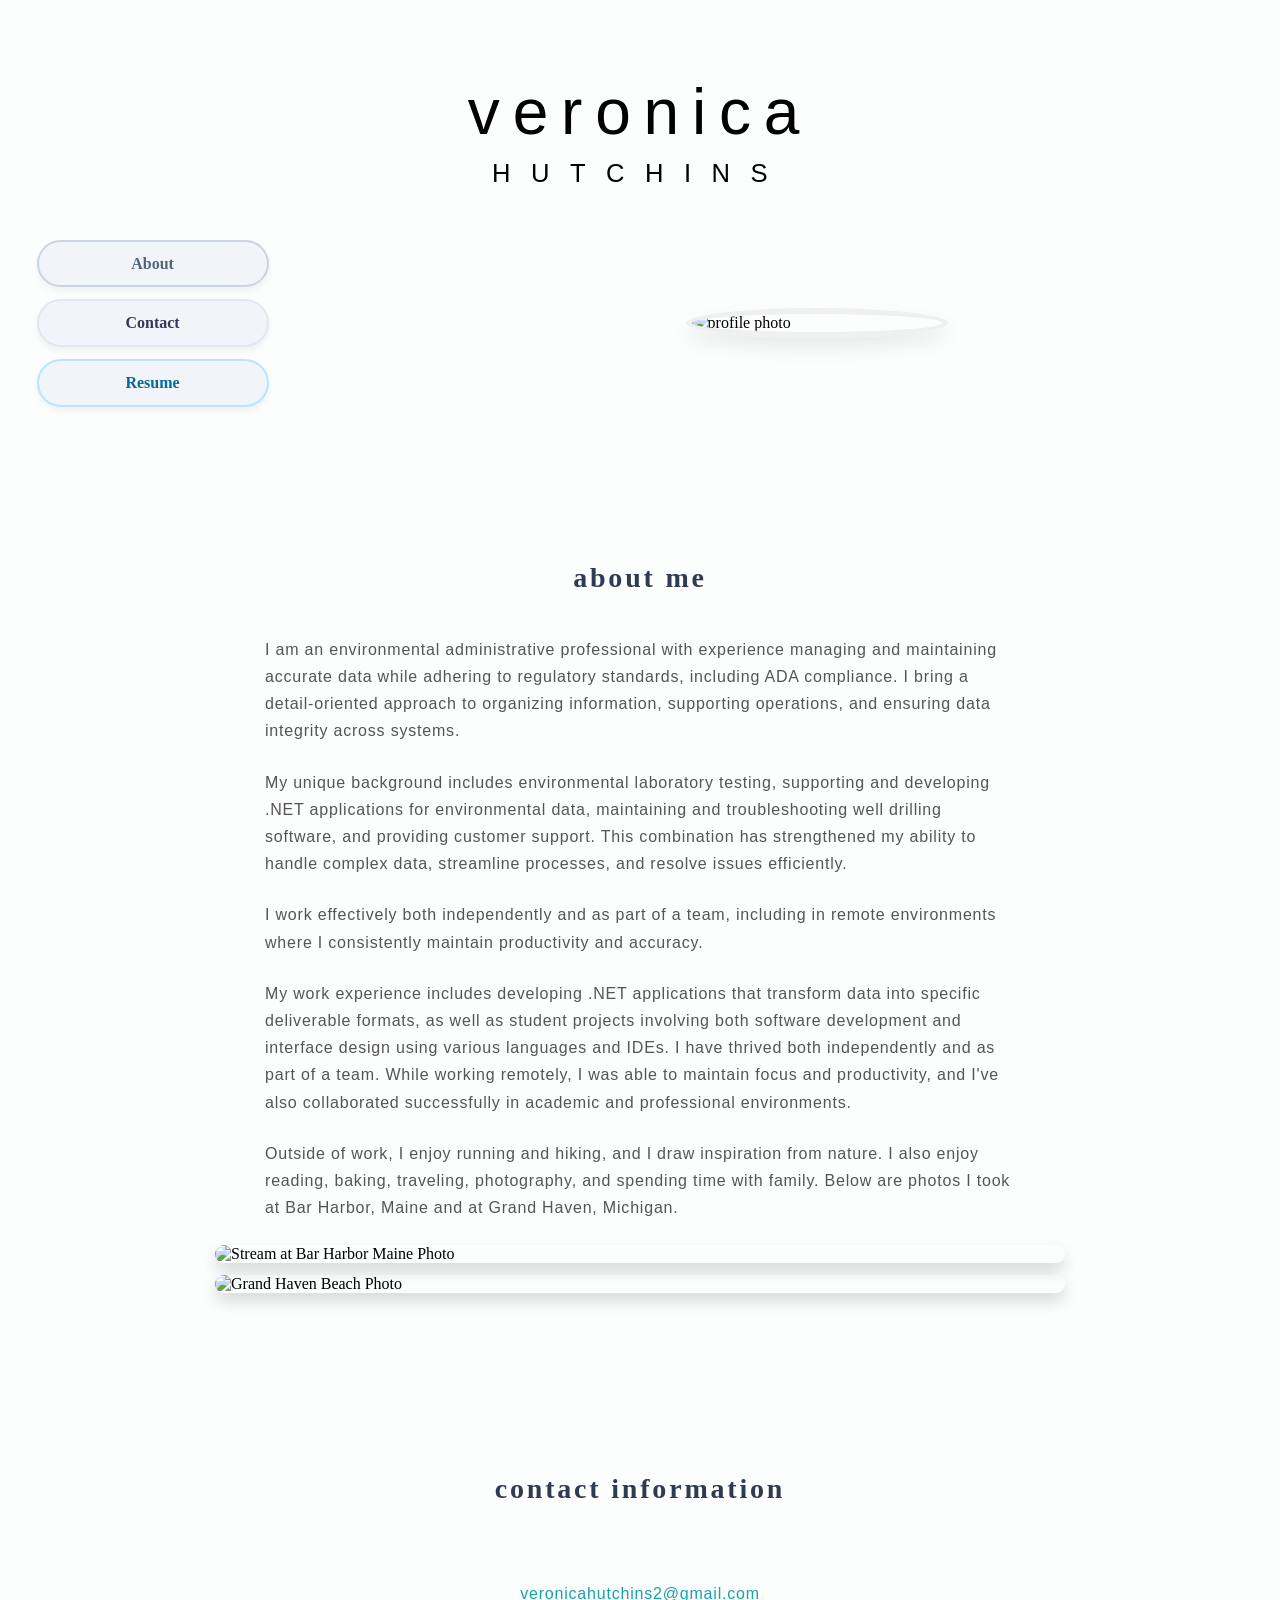
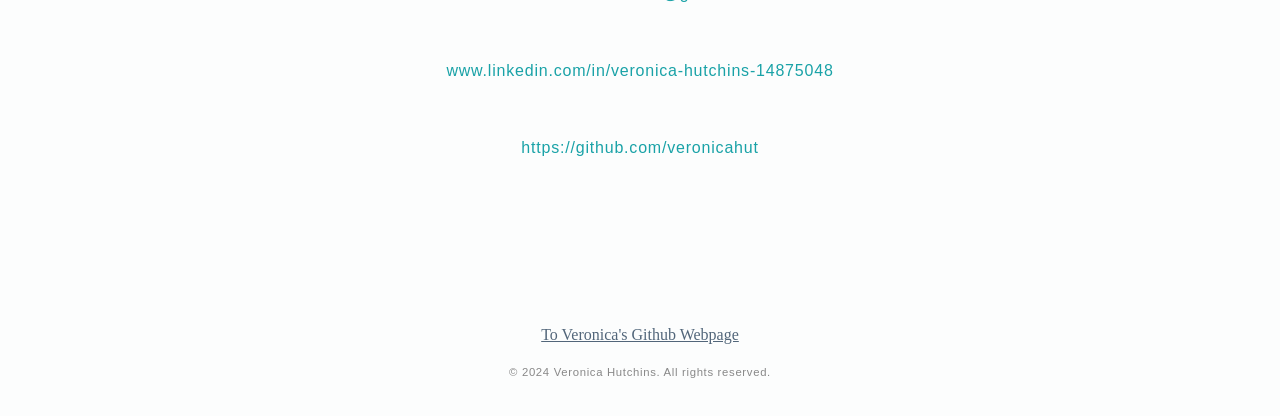
==== adminPortfolio.html @ f2c82a0c "update notes in portfolio pages" ====
<!--
  ADMIN PORTFOLIO HOME PAGE
  title: adminPortfolio.html
  author: Veronica Hutchins
  date: 11/19/2022
  note: administrative assistant portfolio index page
--> 
<!doctype html>
<html lang="en">

  <head>
    <meta charset="UTF-8">
    <title>Administrative Portfolio</title>
    <meta name="viewport" content="width=device-width, initial-scale=1">
    <link rel="stylesheet" href="styles/portfolio_home.css">  
  </head>

  <body class="homepage">

    <h1>
        <span>veronica </span>
        <span id="lastname">hutchins</span>
    </h1>

    <main>
        <!-- HOME SECTION -->
        <section id="maincontent">

            <div id="innercontainer">

                <nav id="homenav" class="portfolio-nav">
                    <a href="#aboutsect" id="linka" class="nav-btn">About</a>
                    <a href="#contactsect" id="linkc" class="nav-btn">Contact</a>
                    <a href="adminResume.html" id="linkr" class="nav-btn">Resume</a>
                    <!-- <a href="adminSamples.html" id="links" class="nav-btn">Samples</a> -->
                </nav>
            </div>

            <div id="im">
                <img src="images/profile.jpg" alt="profile photo">
            </div>

        </section>

        <!-- ABOUT SECTION -->
        <section id="aboutsect">

            <h2 id="aboutheader">about me</h2>

            <p>
                I am an environmental administrative professional with experience managing and 
                maintaining accurate data while adhering to regulatory standards, including ADA compliance. 
                I bring a detail-oriented approach to organizing information, supporting operations, 
                and ensuring data integrity across systems. 
            </p> 
            <p>
                My unique background includes environmental laboratory testing, supporting and developing .NET 
                applications for environmental data, maintaining and troubleshooting well drilling software, 
                and providing customer support. This combination has strengthened my ability to handle 
                complex data, streamline processes, and resolve issues efficiently. 
            </p>
            <p>
                I work effectively both independently and as part of a team, including in remote environments where I 
                consistently maintain productivity and accuracy.
            </p>
            <p>
                My work experience includes developing .NET applications that transform data into specific 
                deliverable formats, as well as student projects involving both software development and 
                interface design using various languages and IDEs. I have thrived both independently and as 
                part of a team. While working remotely, I was able to maintain focus and productivity, and 
                I've also collaborated successfully in academic and professional environments.
            </p> 
            <p>
                Outside of work, I enjoy running and hiking, and I draw inspiration from nature. I also enjoy reading, 
                baking, traveling, photography, and spending time with family. Below are photos I took at Bar Harbor, 
                Maine and at Grand Haven, Michigan.
            </p>

            <aside class="photo-container"> 
                <picture>
                    <img src="images/BarHarborMaine_20231014.jpg" alt="Stream at Bar Harbor Maine Photo">
                </picture>                                
                <picture>
                    <img src="images/GrandHaven20240221.jpg" alt="Grand Haven Beach Photo">
                </picture>                
            </aside>

        </section>

         <!-- CONTACT SECTION -->
        <section id="contactsect">

            <h2 id="contactheader">contact information</h2>
            <br>

            <p id="email">
                <a href="mailto:veronicahutchins2@gmail.com">veronicahutchins2@gmail.com</a>
            </p> 
            <br>

            <p id="linkedin">
                <a href="https://www.linkedin.com/in/veronica-hutchins-14875048">www.linkedin.com/in/veronica-hutchins-14875048</a>
            </p> 
            <br>

            <p id="github">
                <a href="https://github.com/veronicahut">https://github.com/veronicahut</a>
            </p>
            <br>

        </section>

        <footer>
            <div id="homesite">
                <br/>
                <a href="https://veronicahut.github.io/HTML_CSS_Project/index.html">To Veronica's Github Webpage</a>
            </div>
            <p>
                <small>
                    &copy; 2024 Veronica Hutchins. All rights reserved.
                </small>           
            </p>
            <br>
        </footer>

    </main>
    <script src="scripts/brightnessAnimation.js"></script>
</body>
</html>
---- styles/portfolio_home.css ----
/* 
  title: portfolio_home.css
  author: Veronica Hutchins
  date: 11/19/2022
  note: home page styles
*/
@charset "UTF-8";

.homepage { 
    border: none;
    background-color: #fcfdfd;
}

h1 {
    font-family: 'Segoe UI', Tahoma, Geneva, Verdana, sans-serif;
    padding: 0.5em;
    text-align: center;
    font-size: clamp(2rem, 10vw, 4rem);
    font-weight: 300;
    letter-spacing: 0.2em;
    margin-bottom: 0;
}

#lastname {
    display: block;
    text-transform: uppercase;
    font-size: 0.4em;
    letter-spacing: 0.8em;
    margin-top: 10px;
}

p {
    font-family: 'Segoe UI', Tahoma, Geneva, Verdana, sans-serif;
    text-align: center;
    font-size: 1rem;
    letter-spacing: 0.05em;
    line-height: 1.7;
    color: #555;
    margin: 0.5em auto;
}

/* --- Profile Image and Container Styling --- */
#maincontent {
    display: flex;
    flex-direction: column-reverse; /* Profile Picture on top on Mobile devices */
    align-items: center;
    justify-content: center;
    gap: 2em;
    width: 100%;
    margin: 0 auto;
}

#innercontainer {
    margin: 0; 
}

#im {
    display: flex;
    justify-content: center;
    width: 100%;
}

#im img {
    /* width: 100%; */
    /* max-width: 250px;  */
    /* min-width: 160px;  */
    width: clamp(160px, 25vw, 250px);
    height: auto;
    border-radius: 50%;
    border: 6px solid #f0f0f0;
    box-shadow: 0 10px 20px rgba(0,0,0,0.08);
    transition: width 0.2s ease; /* Smooth visual resize scaling */
}

/* --- Navigation & Interactive UI Buttons --- */
#homenav {
    display: flex;
    flex-direction: row;
    flex-wrap: wrap;
    justify-content: center;
    gap: 12px;
    width: 100%;
}

.nav-btn { 	
    display: inline-block; 	
    /* width: 180px; */
    flex: 1 1 150px;
    max-width: 180px;
    text-align: center;
    border: 2px solid transparent; 
    padding: 0.8em 1.5em; 	
    border-radius: 25px; 
    font-size: 1rem;
    font-weight: 600;
    text-decoration: none;
    transition: all 0.3s ease; 
    box-shadow: 0 4px 6px rgba(0,0,0,0.05); 
    background-color: #f1f5f9;
}

/* Link Color Palettes */
#linka { color: #52667a; border-color: #cbd5e1; } 
#linkr { color: #026999; border-color: #bae6fd; } 
#linkc { color: #373758; border-color: #e2e8f0; } 
#links { color: #1818af; border-color: #b7dbef; } 

.nav-btn:hover {
    transform: translateY(-3px); 
    box-shadow: 0 6px 12px rgba(0,0,0,0.12); 
    filter: brightness(1.05); 
}

/* --- Sections Layout --- */
#maincontent {
    padding: 20px;
}

#aboutsect {
    max-width: 850px;
    margin: 3% auto 0%;
    padding: 1.5em;
}

#contactsect { 
    margin-top: 0;
    margin-bottom: 3%;
}

#aboutheader, #contactheader {
    text-align: center;
    font-size: 1.75em;
    margin-bottom: 1.5em;
    letter-spacing: 0.1em;
    color: #2f3b52;
}

#aboutsect p {
    text-align: left;
    max-width: 750px;
    margin-bottom: 1.5em;
}

#contactsect p {
    margin: 1rem auto;
}

/* --- Gallery Layout --- */
/* Center Image Container Gallery */
.gallery-container {
    display: grid;
    grid-template-columns: 1fr; /* Stacks vertically into 1 column on small screens */
    gap: 20px;
    margin-top: 2.5rem;
    width: 100%;
}

/* Show credit only when hovering over the photo container */
.credit-text {
    color: #0e0c6f;
    padding: 4px 8px;
    font-size: 0.8rem;
    text-align: left;
    opacity: 0; /* Hidden by default */
    transition: opacity 0.3s ease;
}

.gallery-container:hover .credit-text {
    opacity: 1; /* Unhide */
    transition: opacity 0.3s ease;
}

.photo-container picture,
.photo-container img {
    width: 100%;
    max-width: 100%;
    height: auto;        /* Strips out fixed heights to show the full picture */
    display: block;
    border-radius: 12px; /* Keeps your clean rounded borders */
    box-shadow: 0 8px 16px rgba(0,0,0,0.08);
    object-fit: contain; /* Displays the full uncropped content bounds */
}

.photo-container {
    align-items: center;
}

picture {
    margin-bottom: 0.75em;
}

/* Handle mobile sized screen #photo img */
img {
    width: 100%;
    height: auto;
    border-radius: 12px;
    box-shadow: 0 10px 20px rgba(0,0,0,0.08);     
}

/* Small Responsive Sizing Config for Images */
.gallery-container picture, 
.gallery-container img {
    width: 100%; /* Span width of grid */
    max-width: 100%; /* Scale to screen size */
    height: 250px;
    border-radius: 12px;
    box-shadow: 0 8px 16px rgba(0,0,0,0.08);
    object-fit: cover; /* Prevent stretching */
}

/* --- Footer --- */
#contactsect a {
    color: #19a2a7;
    text-decoration: none;
    padding: 0.4em 0.8em;
    border-radius: 12px;
    transition: all 0.3s ease;
    word-break: break-all;
}

#contactsect a:hover {
    color: #ffffff;
    background-color: #19a2a7;
}

#homesite {
    text-align: center;
    margin: 2rem auto 1rem;
}

#homesite a {
    color: #52667a;
    font-weight: 500;
}

footer p {
    font-size: 0.85rem;
    color: #888;
}

/* --- Base Mobile Styles (Phones: Less than 600px wide) --- */
#maincontent {
    display: flex;
    flex-direction: column-reverse; /* Keeps image on top for small phones */
    align-items: center;
    justify-content: center;
    /* padding: 20px; */
    gap: 2rem;
    width: 100%;
    margin: 0 auto;
}

/* --- Media Queries --- */

/* --- Media Query for Tablets (Between 600px and 992px wide) --- */
@media screen and (min-width: 600px) and (max-width: 992px) {
    #maincontent { 
        gap: 2.5rem;
    }

     #innercontainer {
        margin: auto;
    }
}

/* --- Media Queries (Tablet / Desktop - 768px and above) --- */
@media screen and (min-width: 768px) {
    /* Automatically splits into two equal side-by-side columns */
    .gallery-container {
        grid-template-columns: repeat(2, 1fr); 
        gap: 30px;
    }

    .gallery-container picture, 
    .gallery-container img {
        height: 300px; /* Slightly taller aspect frame on larger screens */
    }    

     .gallery-container {
        width: 100%;
        height: auto;
        aspect-ratio: 4 / 3; /* Automatically balances width and height to minimize landscape cropping */
        object-fit: cover;
    }

    .photo-container {
        /* height: auto;
        aspect-ratio: auto;
        align-items: center; */
        grid-template-columns: repeat(2, 1fr); /* Splits into side-by-side columns */
        gap: 30px;
        align-items: center;
    }   
}

/* --- Media Query for Desktop (993px wide and up) --- */
@media screen and (min-width: 993px) {
    #maincontent {
        flex-direction: row; /* Returns to side-by-side alignment on large screens */
        align-items: center;
        justify-content: center;
        gap: 4rem;
        margin: auto;
    }

    #im img {
        max-width: 250px;
    }

    #homenav {
        flex-direction: row;
    }

    #aboutsect, #contactsect {
        margin: 5rem auto;
        padding: 2rem;
    }

    #contactsect {
        margin-top: 0;
    }

    .gallery-container {
        flex-direction: row;
        gap: 30px;
    }

    .gallery-container picture, 
    .gallery-container img {
        max-width: 380px;
    }

     .gallery-container {
        width: 100%;
        height: auto;
        aspect-ratio: 4 / 3; /* Automatically balances width and height to minimize landscape cropping */
        object-fit: cover;
    }
}
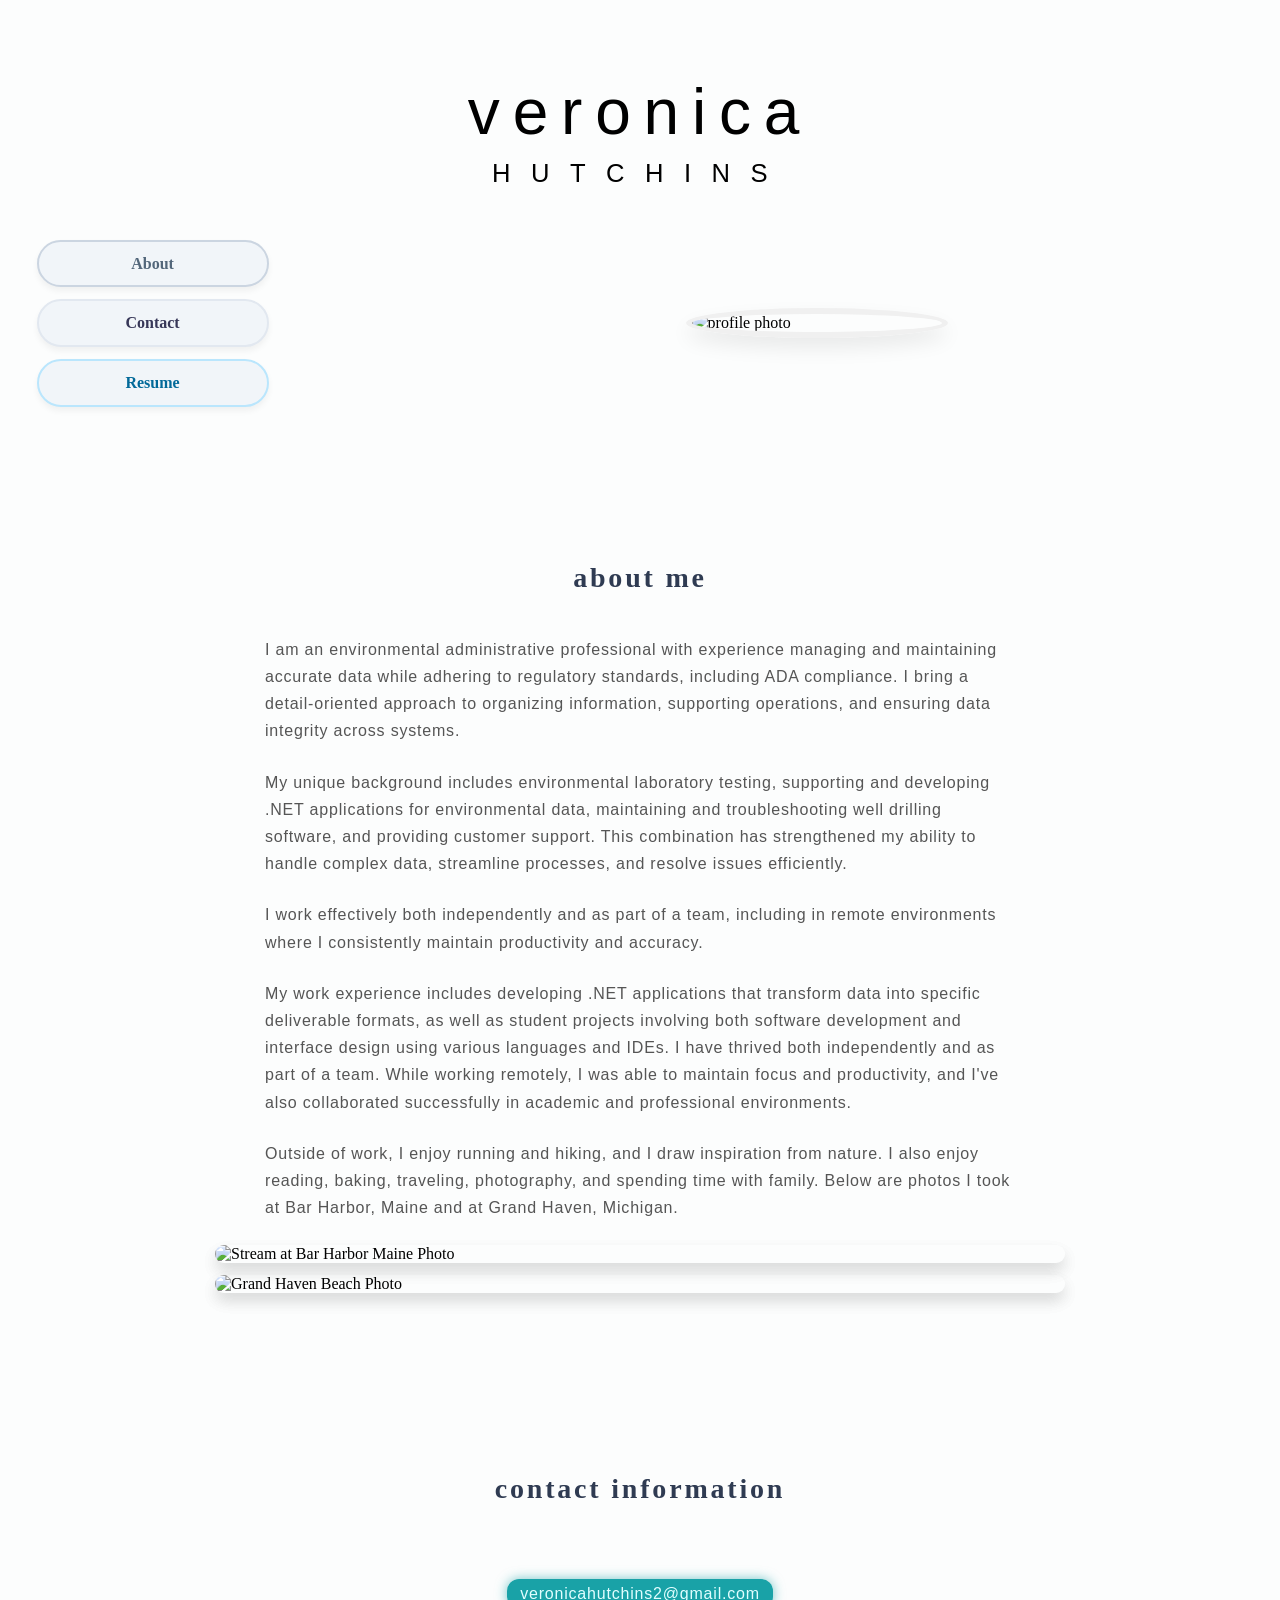
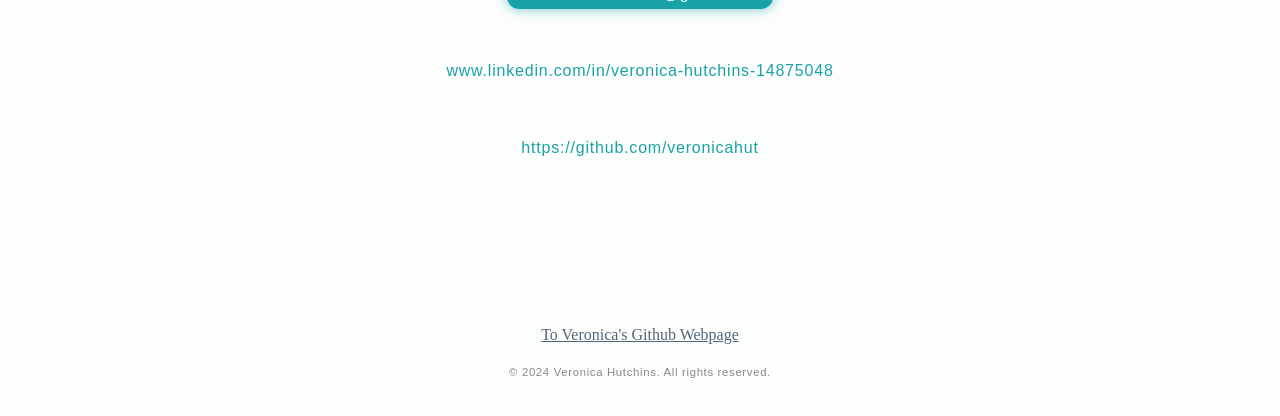
==== commit 344b1c21: "Update footer link to new portfolio page update link to new folder structure" ====
--- a/adminPortfolio.html
+++ b/adminPortfolio.html
@@ -113,7 +113,7 @@
         <footer>
             <div id="homesite">
                 <br/>
-                <a href="https://veronicahut.github.io/HTML_CSS_Project/index.html">To Veronica's Github Webpage</a>
+                <a href="https://veronicahut.github.io/PortfolioProjects/index.html">To Veronica's Github Webpage</a>
             </div>
             <p>
                 <small>
@@ -126,4 +126,4 @@
     </main>
     <script src="scripts/brightnessAnimation.js"></script>
 </body>
-</html>+</html>
--- a/styles/portfolio_home.css
+++ b/styles/portfolio_home.css
@@ -69,7 +69,7 @@
     border-radius: 50%;
     border: 6px solid #f0f0f0;
     box-shadow: 0 10px 20px rgba(0,0,0,0.08);
-    transition: width 0.2s ease; /* Smooth visual resize scaling */
+    transition: width 0.3s ease; /* Smooth visual resize scaling */
 }
 
 /* --- Navigation & Interactive UI Buttons --- */
@@ -111,6 +111,20 @@
     filter: brightness(1.05); 
 }
 
+/* contact section link highlights */
+#contactsect a {
+    transition: color 1.5s ease,
+                background-color 1.5s ease,
+                box-shadow 1.5s ease,
+                border 1.5s ease;
+}
+
+#contactsect a.active-link {
+    color: #e1feff;
+    background-color: #19a2a7;
+    box-shadow: 0 0 12px rgba(25, 162, 167, 0.6);
+}
+
 /* --- Sections Layout --- */
 #maincontent {
     padding: 20px;
@@ -219,7 +233,7 @@
 }
 
 #contactsect a:hover {
-    color: #ffffff;
+    color: #e1feff;
     background-color: #19a2a7;
 }
 
